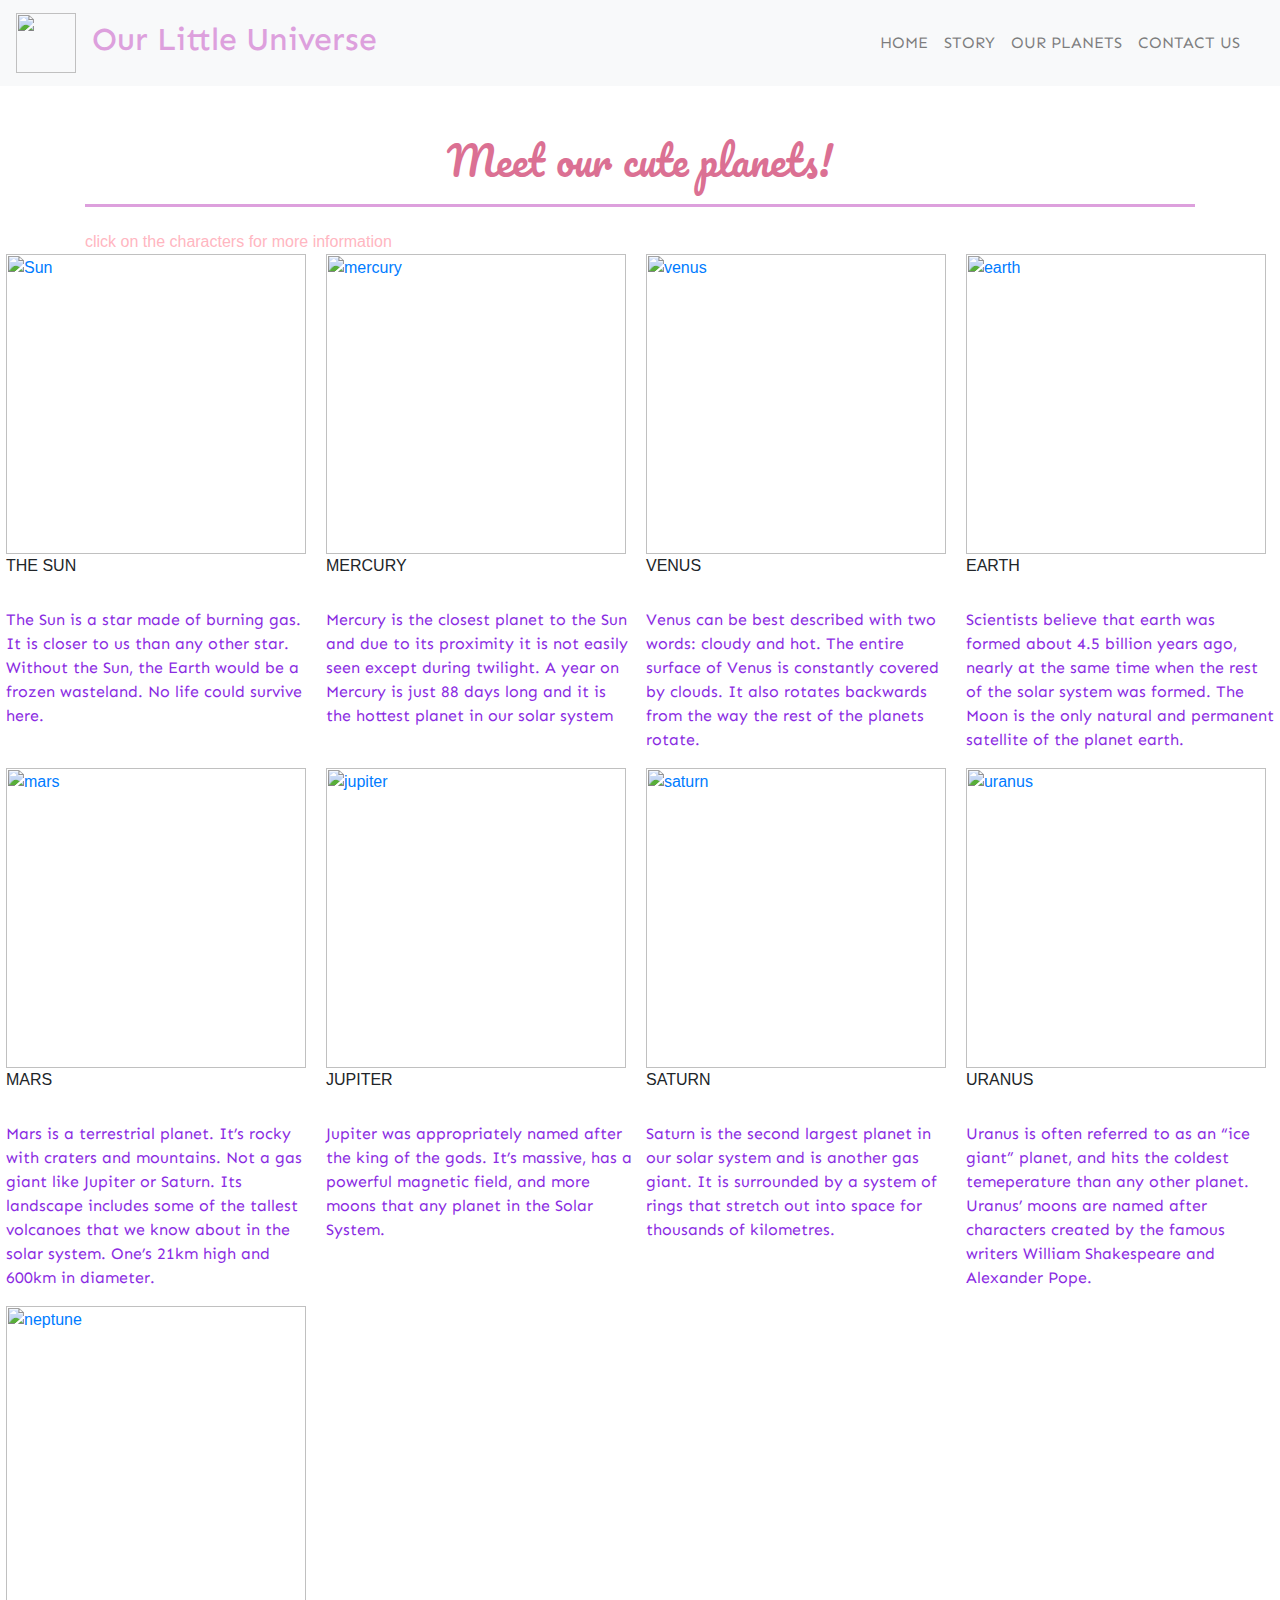
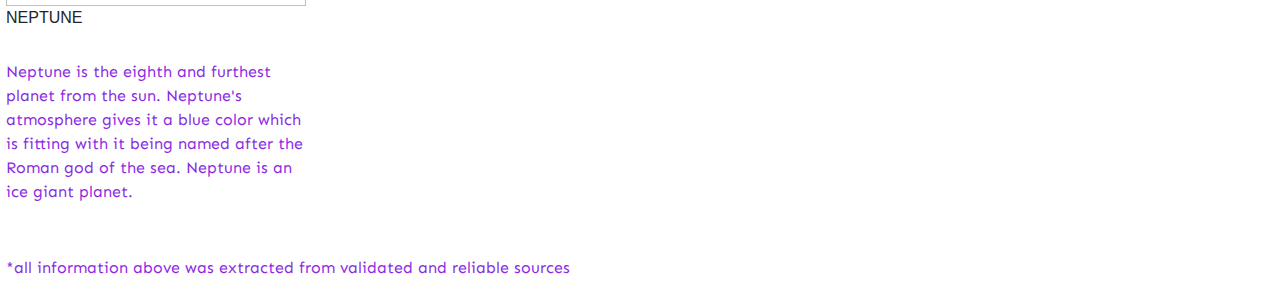
==== index 2.html @ 0ef17376 "Planet Introduction" ====
<html>
<head>
    <title> Meet our cute planets!</title>
    <link href="https://fonts.googleapis.com/css?family=Pacifico|Sen&display=swap" rel="stylesheet">
    <link rel="stylesheet" href="style 2.css">
    <link rel="stylesheet" href="https://stackpath.bootstrapcdn.com/bootstrap/4.4.1/css/bootstrap.min.css">
    <script src="https://code.jquery.com/jquery-3.4.1.slim.min.js" integrity="sha384-J6qa4849blE2+poT4WnyKhv5vZF5SrPo0iEjwBvKU7imGFAV0wwj1yYfoRSJoZ+n"></script> </script>
    <script src="https://cdn.jsdelivr.net/npm/popper.js@1.16.0/dist/umd/popper.min.js" integrity="sha384-Q6E9RHvbIyZFJoft+2mJbHaEWldlvI9IOYy5n3zV9zzTtmI3UksdQRVvoxMfooAo" ></script>
    <script src="https://stackpath.bootstrapcdn.com/bootstrap/4.4.1/js/bootstrap.min.js" integrity="sha384-wfSDF2E50Y2D1uUdj0O3uMBJnjuUD4Ih7YwaYd1iqfktj0Uod8GCExl3Og8ifwB6" ></script>
    <link rel="stylesheet" href="https://stackpath.bootstrapcdn.com/font-awesome/4.7.0/css/font-awesome.min.css">
</head>

<body>
  <section id="nav-bar">
    <nav class="navbar navbar-expand-lg navbar-light bg-light">
        <a class="navbar-brand"><img src="images/solar-logo.png" width="60" length="60"></a><h2>Our Little Universe</h2>
        <button class="navbar-toggler" type="button" data-toggle="collapse" data-target="#navbarSupportedContent" aria-controls="navbarSupportedContent" aria-expanded="false" aria-label="Toggle navigation">
          <span class="navbar-toggler-icon"></span>
        </button>
      
        <div class="collapse navbar-collapse" id="navbarSupportedContent">
          <ul class="navbar-nav ml-auto">
            <li class="nav-item">
              <a class="nav-link" href="#">HOME</a>
            </li>
            <li class="nav-item">
              <a class="nav-link" href="#">STORY</a>
             <li class="nav-item">
                <a class="nav-link" href="#">OUR PLANETS</a>
            <li class="nav-item">
                <a class="nav-link" href="#">CONTACT US</a>
            </li>
            <li class="nav-item">
              <a class="nav-link" href="#" tabindex="-1" aria-disabled="true"></a>
            </li>
          </ul>
        </div>
      </nav>
</section>
    <section id="planets">
    <div class="container">
            <h1>Meet our cute planets!</h1>
            <p2> click on the characters for more information</p2>
    </section>
    <section id="photos">
     <div class="responsive">
        <div class="sun">
              <a target="_blank" href="https://solarsystem.nasa.gov/solar-system/sun/overview">
                <img src="images/Sun.png" alt="Sun" width="300" height="300">
              </a>
              <div class="desc">THE SUN</div>
                <p> The Sun is a star made of burning gas. It is closer to us than any other star. Without the Sun, the Earth would be a frozen wasteland. No life could survive here.</p>
            </div>
          </div>
          
        <div class="responsive">
            <div class="mercury">
              <a target="_blank" href="https://solarsystem.nasa.gov/planets/mercury/overview/">
                <img src="images/mercury.png" alt="mercury" width="300" height="300">
              </a>
              <div class="desc">MERCURY</div>
              <p>Mercury is the closest planet to the Sun and due to its proximity it is not easily seen except during twilight. A year on Mercury is just 88 days long and it is the hottest planet in our solar system </p>
            </div>
          </div>
          
          <div class="responsive">
            <div class="venus">
              <a target="_blank" href="https://solarsystem.nasa.gov/planets/venus/overview/">
                <img src="images/venus.png" alt="venus" width="300" height="300">
              </a>
              <div class="desc">VENUS</div>
              <p>Venus can be best described with two words: cloudy and hot. The entire surface of Venus is constantly covered by clouds. It also rotates backwards from the way the rest of the planets rotate. </p>
            </div>
          </div>
          
          <div class="responsive">
            <div class="earth">
              <a target="_blank" href="https://www.nasa.gov/topics/earth/index.html">
                <img src="images/earth.png" alt="earth" width="300" height="300">
              </a>
              <div class="desc">EARTH</div>
              <p> Scientists believe that earth was formed about 4.5 billion years ago, nearly at the same time when the rest of the solar system was formed. The Moon is the only natural and permanent satellite of the planet earth.</p>
            </div>
          </div>

          <div class="responsive">
            <div class="mars">
              <a target="_blank" href="https://mars.nasa.gov">
                <img src="images/mars.png" alt="mars" width="300" height="300">
              </a>
              <div class="desc">MARS</div>
              <p> Mars is a terrestrial planet. It’s rocky with craters and mountains. Not a gas giant like Jupiter or Saturn. Its landscape includes some of the tallest volcanoes that we know about in the solar system. One’s 21km high and 600km in diameter.</p>
            </div>
          </div>
          <div class="responsive">
            <div class="jupiter">
              <a target="_blank" href="https://solarsystem.nasa.gov/planets/jupiter/overview/">
                <img src="images/jupitor.png" alt="jupiter" width="300" height="300">
              </a>
              <div class="desc">JUPITER</div>
              <p>Jupiter was appropriately named after the king of the gods. It’s massive, has a powerful magnetic field, and more moons that any planet in the Solar System. </p>
            </div>
          </div>
          <div class="responsive">
            <div class="saturn">
              <a target="_blank" href="https://solarsystem.nasa.gov/planets/saturn/overview/">
                <img src="images/saturn.png" alt="saturn" width="300" height="300">
              </a>
              <div class="desc">SATURN</div>
              <p>Saturn is the second largest planet in our solar system and is another gas giant. It is surrounded by a system of rings that stretch out into space for thousands of kilometres.</p>
            </div>
          </div>
          <div class="responsive">
            <div class="uranus">
              <a target="_blank" href="https://solarsystem.nasa.gov/planets/uranus/overview/">
                <img src="images/uranus.png" alt="uranus" width="300" height="300">
              </a>
              <div class="desc">URANUS</div>
              <p>Uranus is often referred to as an “ice giant” planet, and hits the coldest temeperature than any other planet. Uranus’ moons are named after characters created by the famous writers William Shakespeare and Alexander Pope.</p>
            </div>
          </div>
          <div class="responsive">
            <div class="neptune">
              <a target="_blank" href="https://solarsystem.nasa.gov/planets/neptune/overview/">
                <img src="images/neptune.png" alt="neptune" width="300" height="300">
              </a>
              <div class="desc">NEPTUNE</div>
            </div>
            <p>Neptune is the eighth and furthest planet from the sun. Neptune's atmosphere gives it a blue color which is fitting with it being named after the Roman god of the sea. Neptune is an ice giant planet. </p>
          </div>
          <div class="clearfix"></div>
          
          <div style="padding:6px;">
            <p>*all information above was extracted from validated and reliable sources</p>
          </div>
    </section>
</body>
</html>
---- style 2.css ----
#planets
{
    padding-top: 50px;
    padding-bottom: 50 px;
    color: lightpink;
    background-image: url(../images/purple.png);
}
h1{
    text-align: center;
    color: palevioletred;
    padding-bottom: 10px;
    font-family:pacifico, cursive;
}
h1::after
{
    content: ' ';
    background: plum;
    display: block;
    height: 3px;
    width: 170 px;
    margin: 20px auto 5px;
}
.p2 
{}
  text-align: center;
  padding-bottom: 10 px;
  font-family: 'Sen', sans-serif;
}
desc
{
    text-align: left;
    color:palevioletred;
    padding-top: 30px;
    padding-bottom: 20 px;
    font-weight: bold;
    font-family:pacifico, cursive;
}
div.desc:hover {
    border: 1px solid powderblue;
  }
p {
    padding-top: 30px;
    color: blueviolet;
    text-align: left;
    font-family: 'Sen', sans-serif;
}
* {
    box-sizing: border-box;
    background-image: url(../images/purple.png);
  }
  
  .responsive {
    padding: 0 6px;
    float: left;
    width: 24.99999%;
  }
  
  @media only screen and (max-width: 700px) {
    .responsive {
      width: 49.99999%;
      margin: 6px 0;
    }
  }
  
  @media only screen and (max-width: 500px) {
    .responsive {
      width: 100%;
    }
  }
  
  .clearfix:after {
    content: "";
    display: table;
    clear: both;
  }
 #nav-bar
 {
  font-family: 'Sen', sans-serif;
 }
 h2 {
   color: plum;
 }
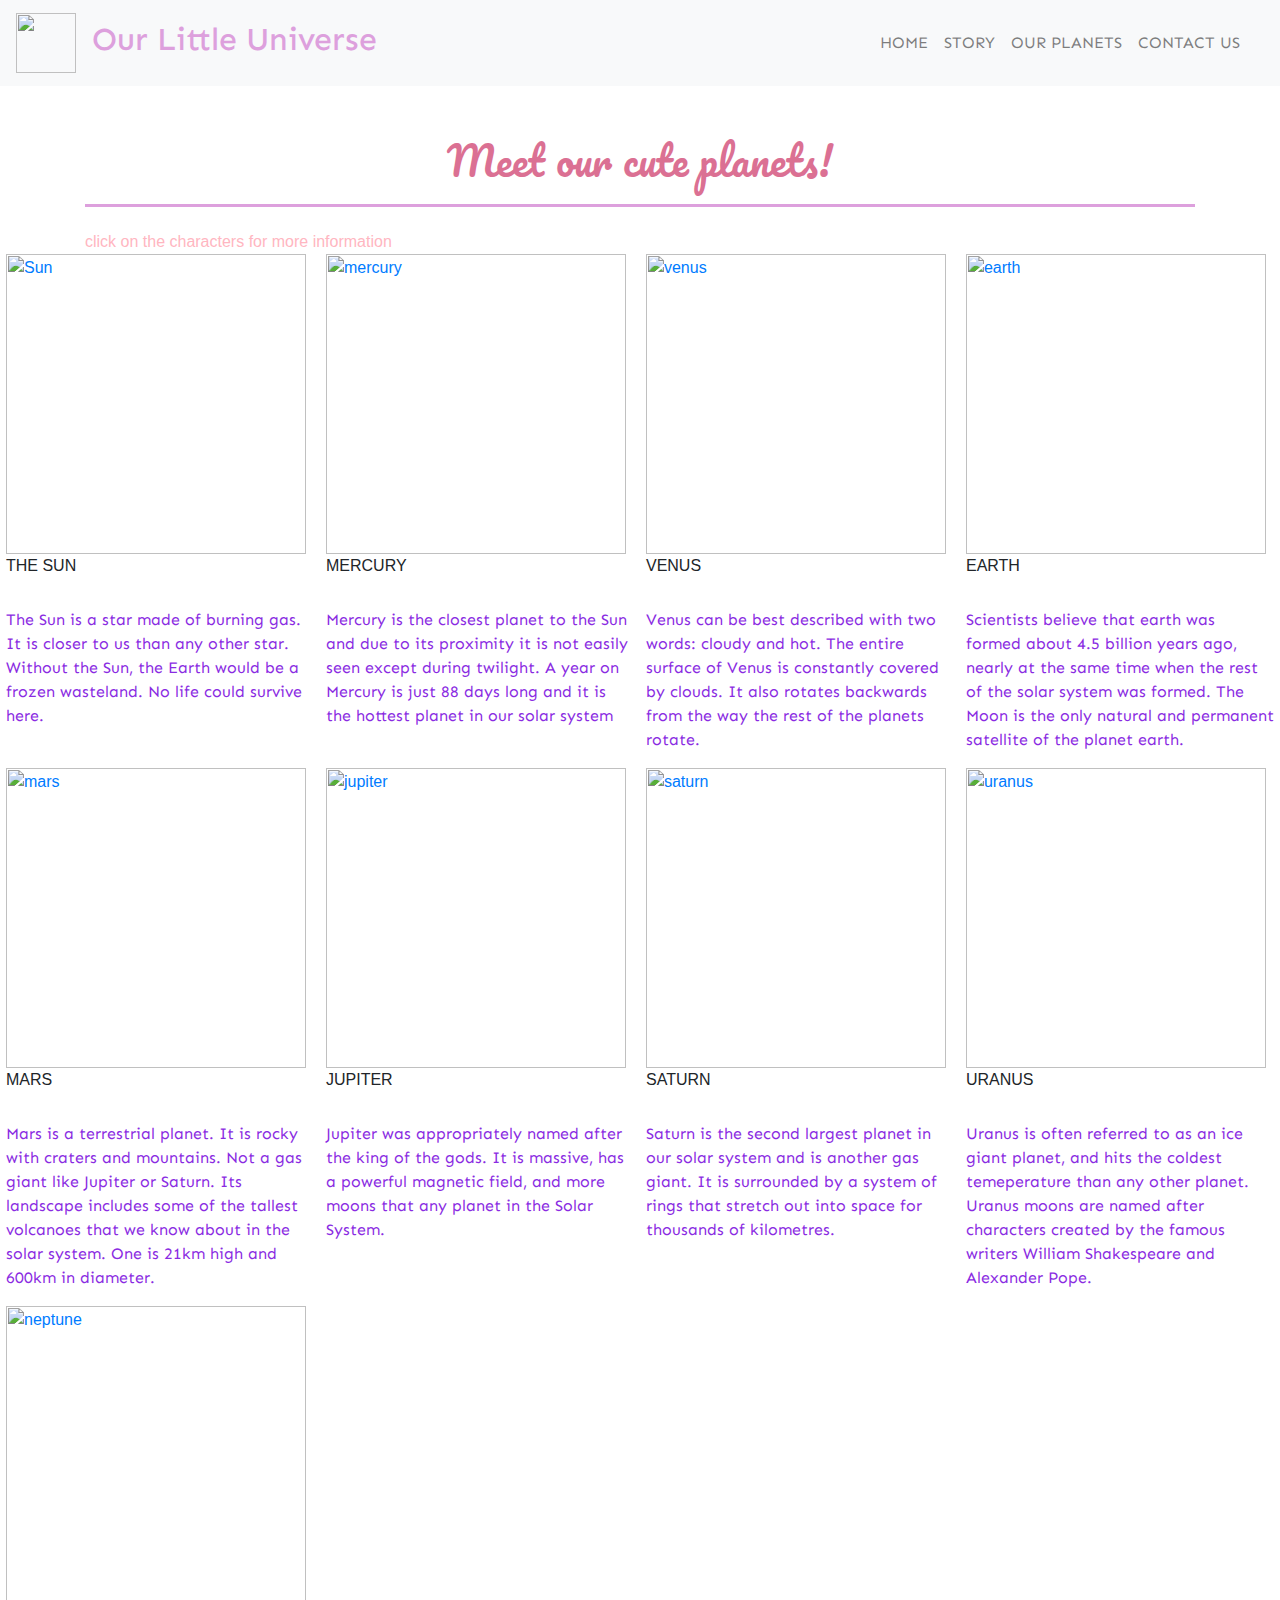
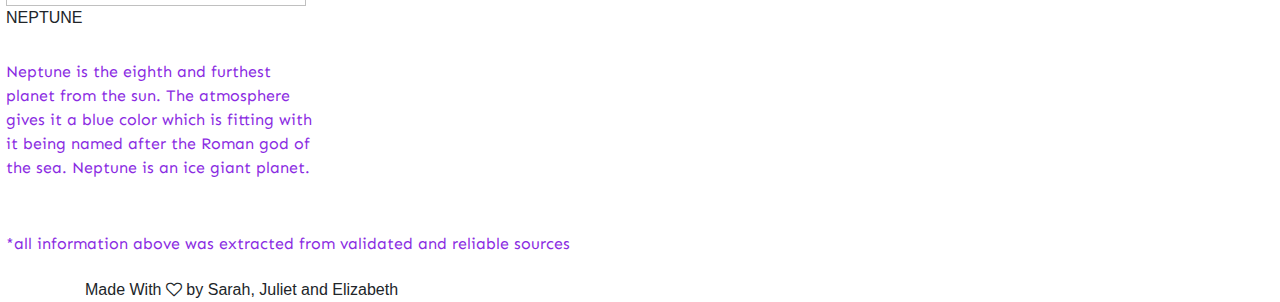
==== commit bf7a0870: "Update index 2.html" ====
--- a/index 2.html
+++ b/index 2.html
@@ -89,7 +89,7 @@
                 <img src="images/mars.png" alt="mars" width="300" height="300">
               </a>
               <div class="desc">MARS</div>
-              <p> Mars is a terrestrial planet. It’s rocky with craters and mountains. Not a gas giant like Jupiter or Saturn. Its landscape includes some of the tallest volcanoes that we know about in the solar system. One’s 21km high and 600km in diameter.</p>
+              <p> Mars is a terrestrial planet. It is rocky with craters and mountains. Not a gas giant like Jupiter or Saturn. Its landscape includes some of the tallest volcanoes that we know about in the solar system. One is 21km high and 600km in diameter.</p>
             </div>
           </div>
           <div class="responsive">
@@ -98,7 +98,7 @@
                 <img src="images/jupitor.png" alt="jupiter" width="300" height="300">
               </a>
               <div class="desc">JUPITER</div>
-              <p>Jupiter was appropriately named after the king of the gods. It’s massive, has a powerful magnetic field, and more moons that any planet in the Solar System. </p>
+              <p>Jupiter was appropriately named after the king of the gods. It is massive, has a powerful magnetic field, and more moons that any planet in the Solar System. </p>
             </div>
           </div>
           <div class="responsive">
@@ -116,7 +116,7 @@
                 <img src="images/uranus.png" alt="uranus" width="300" height="300">
               </a>
               <div class="desc">URANUS</div>
-              <p>Uranus is often referred to as an “ice giant” planet, and hits the coldest temeperature than any other planet. Uranus’ moons are named after characters created by the famous writers William Shakespeare and Alexander Pope.</p>
+              <p>Uranus is often referred to as an ice giant planet, and hits the coldest temeperature than any other planet. Uranus moons are named after characters created by the famous writers William Shakespeare and Alexander Pope.</p>
             </div>
           </div>
           <div class="responsive">
@@ -126,7 +126,7 @@
               </a>
               <div class="desc">NEPTUNE</div>
             </div>
-            <p>Neptune is the eighth and furthest planet from the sun. Neptune's atmosphere gives it a blue color which is fitting with it being named after the Roman god of the sea. Neptune is an ice giant planet. </p>
+            <p>Neptune is the eighth and furthest planet from the sun. The atmosphere gives it a blue color which is fitting with it being named after the Roman god of the sea. Neptune is an ice giant planet. </p>
           </div>
           <div class="clearfix"></div>
           
@@ -134,5 +134,10 @@
             <p>*all information above was extracted from validated and reliable sources</p>
           </div>
     </section>
+    <section id="footer">
+      <div class="container">
+          <p1> Made With <i class="fa fa-heart-o"></i> by Sarah, Juliet and Elizabeth </i></p1>
+      </div>
+  </section>
 </body>
 </html>
